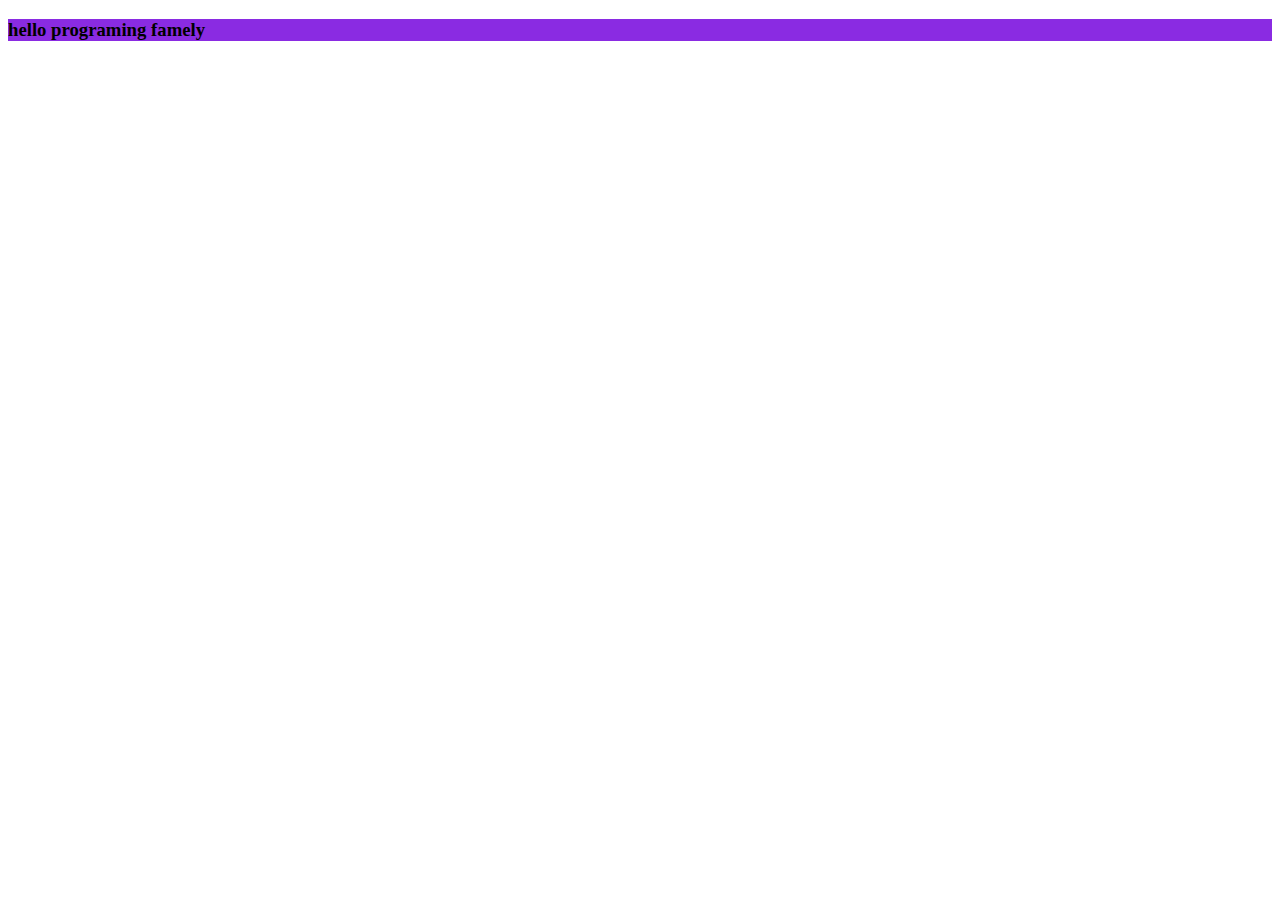
==== architices-web/index.html @ f1bd5ce7 "first commit" ====
<!DOCTYPE html>
<html lang="en">
<head>
    <meta charset="UTF-8">
    <meta name="viewport" content="width=device-width, initial-scale=1.0">
    <title>G3 Architices website </title>
    <link rel="stylesheet" href="style.css">
</head>
<body>
    <h3>hello programing famely</h3>
</body>
</html>
---- architices-web/style.css ----
h3{
    background-color: blueviolet;
}
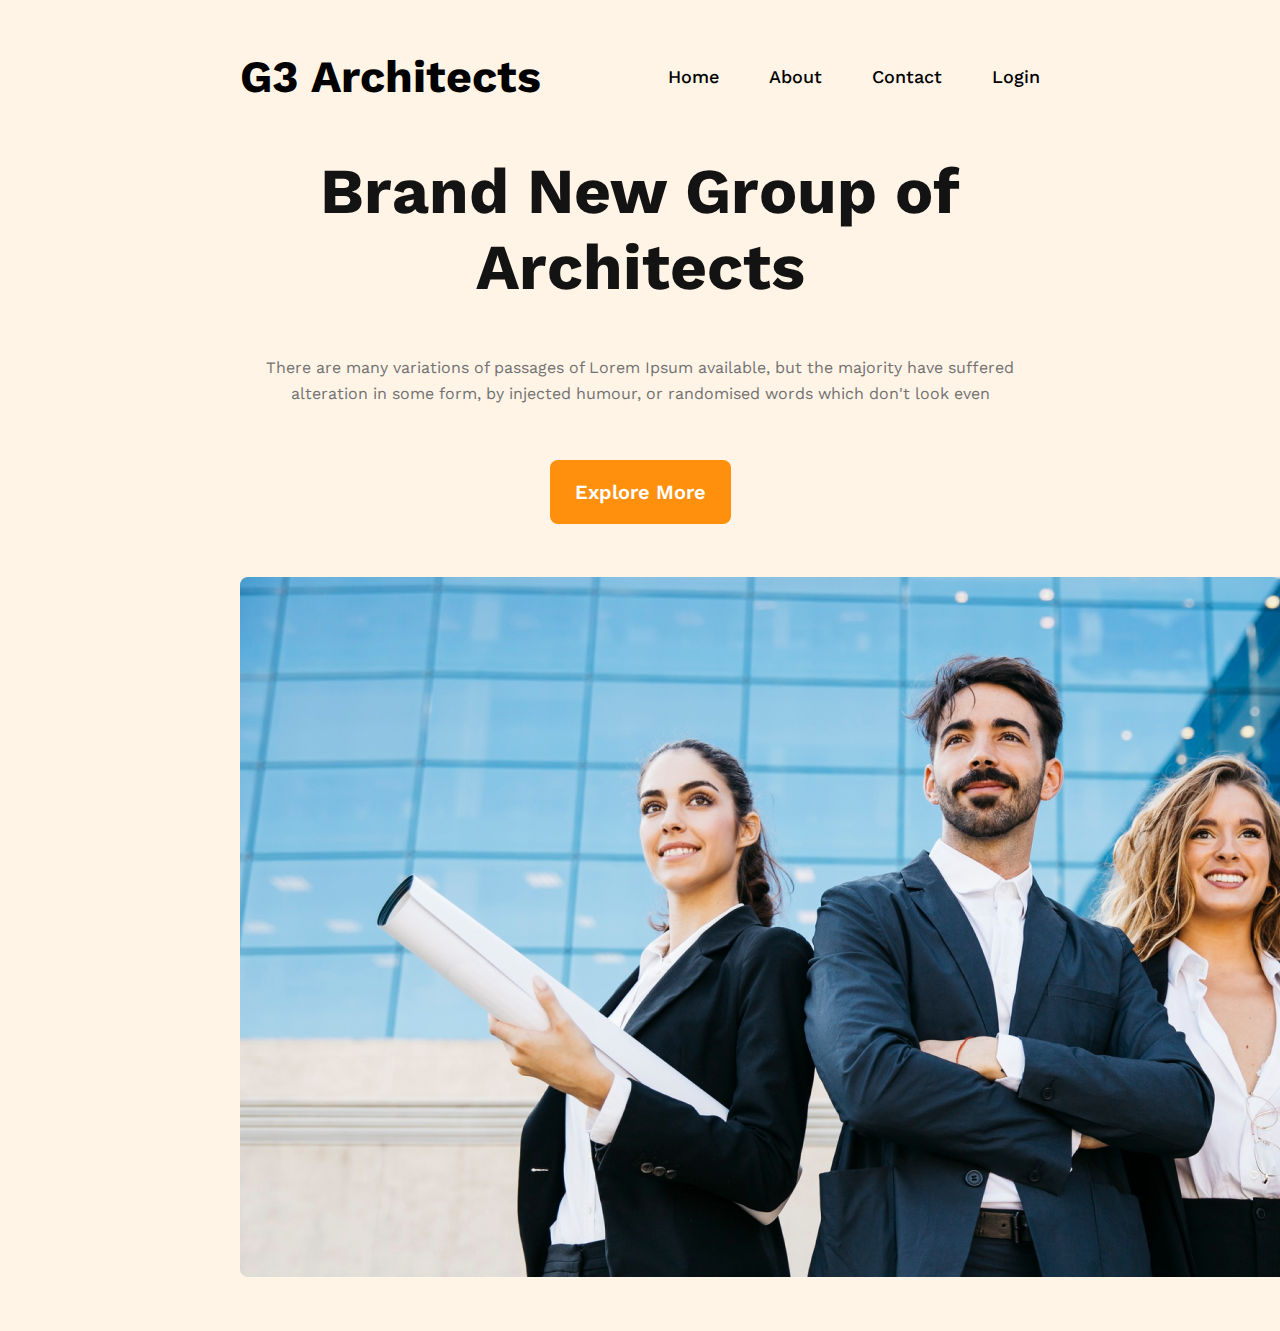
==== commit 0948d44f: "banner contant added" ====
--- a/architices-web/index.html
+++ b/architices-web/index.html
@@ -1,12 +1,44 @@
 <!DOCTYPE html>
 <html lang="en">
+
 <head>
     <meta charset="UTF-8">
     <meta name="viewport" content="width=device-width, initial-scale=1.0">
     <title>G3 Architices website </title>
     <link rel="stylesheet" href="style.css">
 </head>
+
 <body>
-    <h3>hello programing famely</h3>
+    <header>
+        <nav>
+            <h3 class="nav-title">G3 Architects</h3>
+            <ul>
+                <li><a href="">Home</a></li>
+                <li><a href="">About</a></li>
+                <li><a href="">Contact</a></li>
+                <li><a href="">Login</a></li>
+            </ul>
+        </nav>
+        <div class="banner">
+            <div class="banner-contant">
+                <h3 class="banner-title">Brand New
+                    Group of Architects </h3>
+                <p class="banner-description">There are many variations of passages of Lorem Ipsum available, but the
+                    majority have suffered alteration in some form, by injected humour, or randomised words which don't
+                    look even</p>
+                <button class="btn-pramary" type="button">Explore More</button>
+            </div>
+            <img src="images/banner.png" alt="">
+        </div>
+    </header>
+
+    <main>
+
+    </main>
+
+    <footer>
+
+    </footer>
 </body>
+
 </html>--- a/architices-web/style.css
+++ b/architices-web/style.css
@@ -1,3 +1,84 @@
-h3{
-    background-color: blueviolet;
-}+  /* work sans font from google-font  */
+  @import url('https://fonts.googleapis.com/css2?family=Lato:ital,wght@0,300;0,400;0,900;1,300;1,400;1,900&family=Merriweather:ital,wght@0,300;0,400;1,400&family=Open+Sans:wght@300;400&family=Oswald:wght@200;300;600&family=Rubik+Doodle+Shadow&family=Work+Sans:wght@400;600;700&display=swap');
+
+  * {
+      margin: 0;
+      padding: 0;
+      box-sizing: border-box;
+      font-family: 'Work Sans', sans-serif;
+
+  }
+
+  /* nav style  */
+  header {
+      background: rgba(255, 144, 14, 0.10);
+      padding: 50px 240px;
+  }
+
+  .nav-title {
+      font-size: 2.8rem;
+      font-style: normal;
+      font-weight: 700;
+      text-align: center;
+  }
+
+  nav {
+      display: flex;
+      justify-content: space-between;
+      align-items: center;
+  }
+
+  nav>ul {
+      display: flex;
+      font-size: 18px;
+      font-style: normal;
+      font-weight: 500;
+
+  }
+
+  nav>ul a {
+      margin-left: 50px;
+      text-decoration: none;
+      color: black;
+  }
+
+  nav>ul li {
+      list-style: none;
+  }
+
+  /* banner style  */
+  .banner-contant {
+      max-width: 800px;
+      margin: 0 auto;
+      text-align: center;
+  }
+
+  .banner-title {
+      color: #131313;
+      font-size: 4rem;
+      font-weight: 700;
+      text-align: center;
+      margin: 50px 50px;
+  }
+
+  .banner-description {
+      color: #727272;
+      text-align: center;
+      font-size: 16px;
+      font-weight: 400;
+      line-height: 26px;
+      /* margin-top: 145px; */
+  }
+  .btn-pramary {
+    border-radius: 8px;
+    background: #FF900E;
+    padding: 20px 25px;
+    color: #FFF;
+    text-align: center;
+    font-size: 20px;
+    font-weight: 600;
+    margin: 53px auto;
+    border: none;
+
+}
+
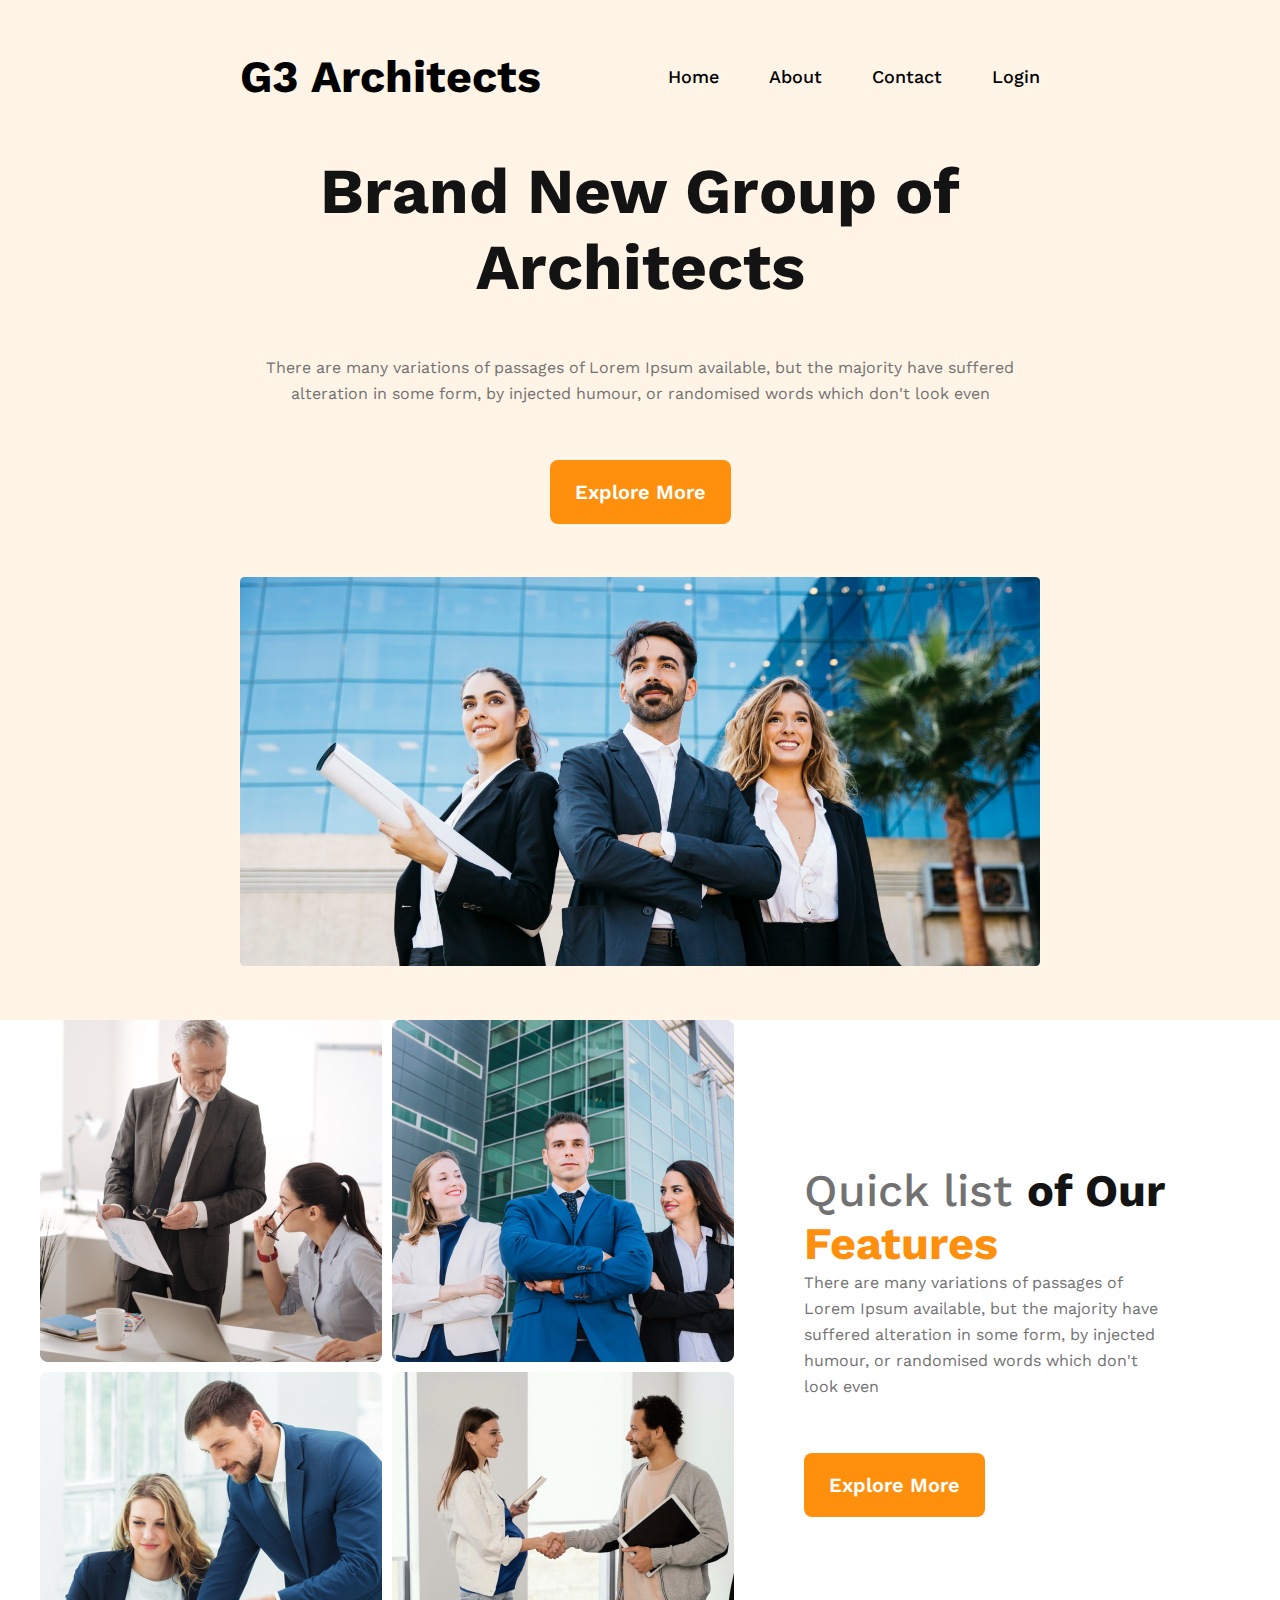
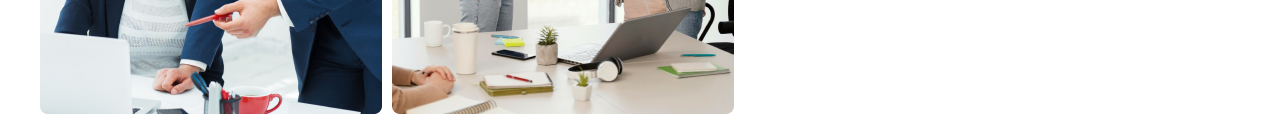
==== commit e7862be2: "features content added" ====
--- a/architices-web/index.html
+++ b/architices-web/index.html
@@ -9,6 +9,7 @@
 </head>
 
 <body>
+    <!-- header starting  -->
     <header>
         <nav>
             <h3 class="nav-title">G3 Architects</h3>
@@ -31,8 +32,28 @@
             <img src="images/banner.png" alt="">
         </div>
     </header>
+    <!-- header end  -->
 
+    <!-- main starting  -->
     <main>
+        <!-- feature section  -->
+        <section class="teams-container">
+            <div class="teams-img-container">
+                <img src="images/team1.png" alt="">
+                <img src="images/team2.png" alt="">
+                <img src="images/team3.png" alt="">
+                <img src="images/team4.png" alt="">
+            </div>
+            <div class="teams-contant">
+                <h3 class="teams-title">Quick list <spanc class="of-our">of Our</span> <br><span class="Features">Features</span> </h3>
+                <p class="teams-description">There are many variations of passages of Lorem Ipsum available, but the
+                    majority have suffered alteration in some form, by injected humour, or randomised words which don't
+                    look even</p>
+                <button class="btn-pramary">Explore More</button>
+            </div>
+
+
+        </section>
 
     </main>
 
--- a/architices-web/style.css
+++ b/architices-web/style.css
@@ -33,6 +33,7 @@
       font-size: 18px;
       font-style: normal;
       font-weight: 500;
+      /* margin-left: 700px; */
 
   }
 
@@ -69,16 +70,116 @@
       line-height: 26px;
       /* margin-top: 145px; */
   }
+
   .btn-pramary {
-    border-radius: 8px;
-    background: #FF900E;
-    padding: 20px 25px;
-    color: #FFF;
-    text-align: center;
-    font-size: 20px;
-    font-weight: 600;
-    margin: 53px auto;
-    border: none;
+      border-radius: 8px;
+      background: #FF900E;
+      padding: 20px 25px;
+      color: #FFF;
+      text-align: center;
+      font-size: 1.25rem;
+      font-weight: 600;
+      margin: 53px auto;
+      border: none;
+      cursor: pointer;
 
-}
+  }
 
+  .banner img {
+      /* max-width: 1440px; */
+      width: 100%;
+  }
+
+  /* main styles  */
+  main {
+      max-width: 1200px;
+      margin: 0 auto;
+  }
+
+  .teams-container {
+      display: flex;
+      align-items: center;
+  }
+
+  .teams-contant {
+      /* margin: 200px 0px 0px 75px; */
+      padding: 0px 70px;
+  }
+
+  .teams-title {
+      color: #727272;
+      font-size: 45px;
+      font-weight: 500;
+  }
+
+  .teams-description {
+      color: #727272;
+      font-size: 16px;
+      font-weight: 400;
+      line-height: 26px;
+  }
+  .of-our{
+    font-weight: bold;
+    color: #131313;
+  }
+  .Features{
+    font-weight: bold;
+    color: #FF900E;
+  }
+
+  .teams-img-container {
+      display: grid;
+      grid-template-columns: repeat(2, 1fr);
+      gap: 10px;
+
+  }
+
+
+
+
+
+  /* media quary style */
+
+  /* mobail screen  */
+  @media screen and (max-width:576px) {
+      nav {
+          flex-direction: column;
+      }
+
+      header,
+      nav ul {
+          padding: 10px 0px 0px;
+      }
+
+      .banner-title {
+          margin-top: 10px;
+          font-size: 2.8rem;
+      }
+
+      nav ul {}
+  }
+
+
+
+
+  /* teblet or medium devieces   */
+  @media screen and (min-width:576px) and (max-width:990px) {
+      nav {
+          flex-direction: column;
+      }
+
+      .banner-contant {
+          text-align: center;
+      }
+
+      .banner-title {
+          margin-top: 10px;
+          font-size: 2.8rem;
+      }
+
+      header,
+      nav ul {
+          padding: 50px 0px 0px;
+      }
+
+  }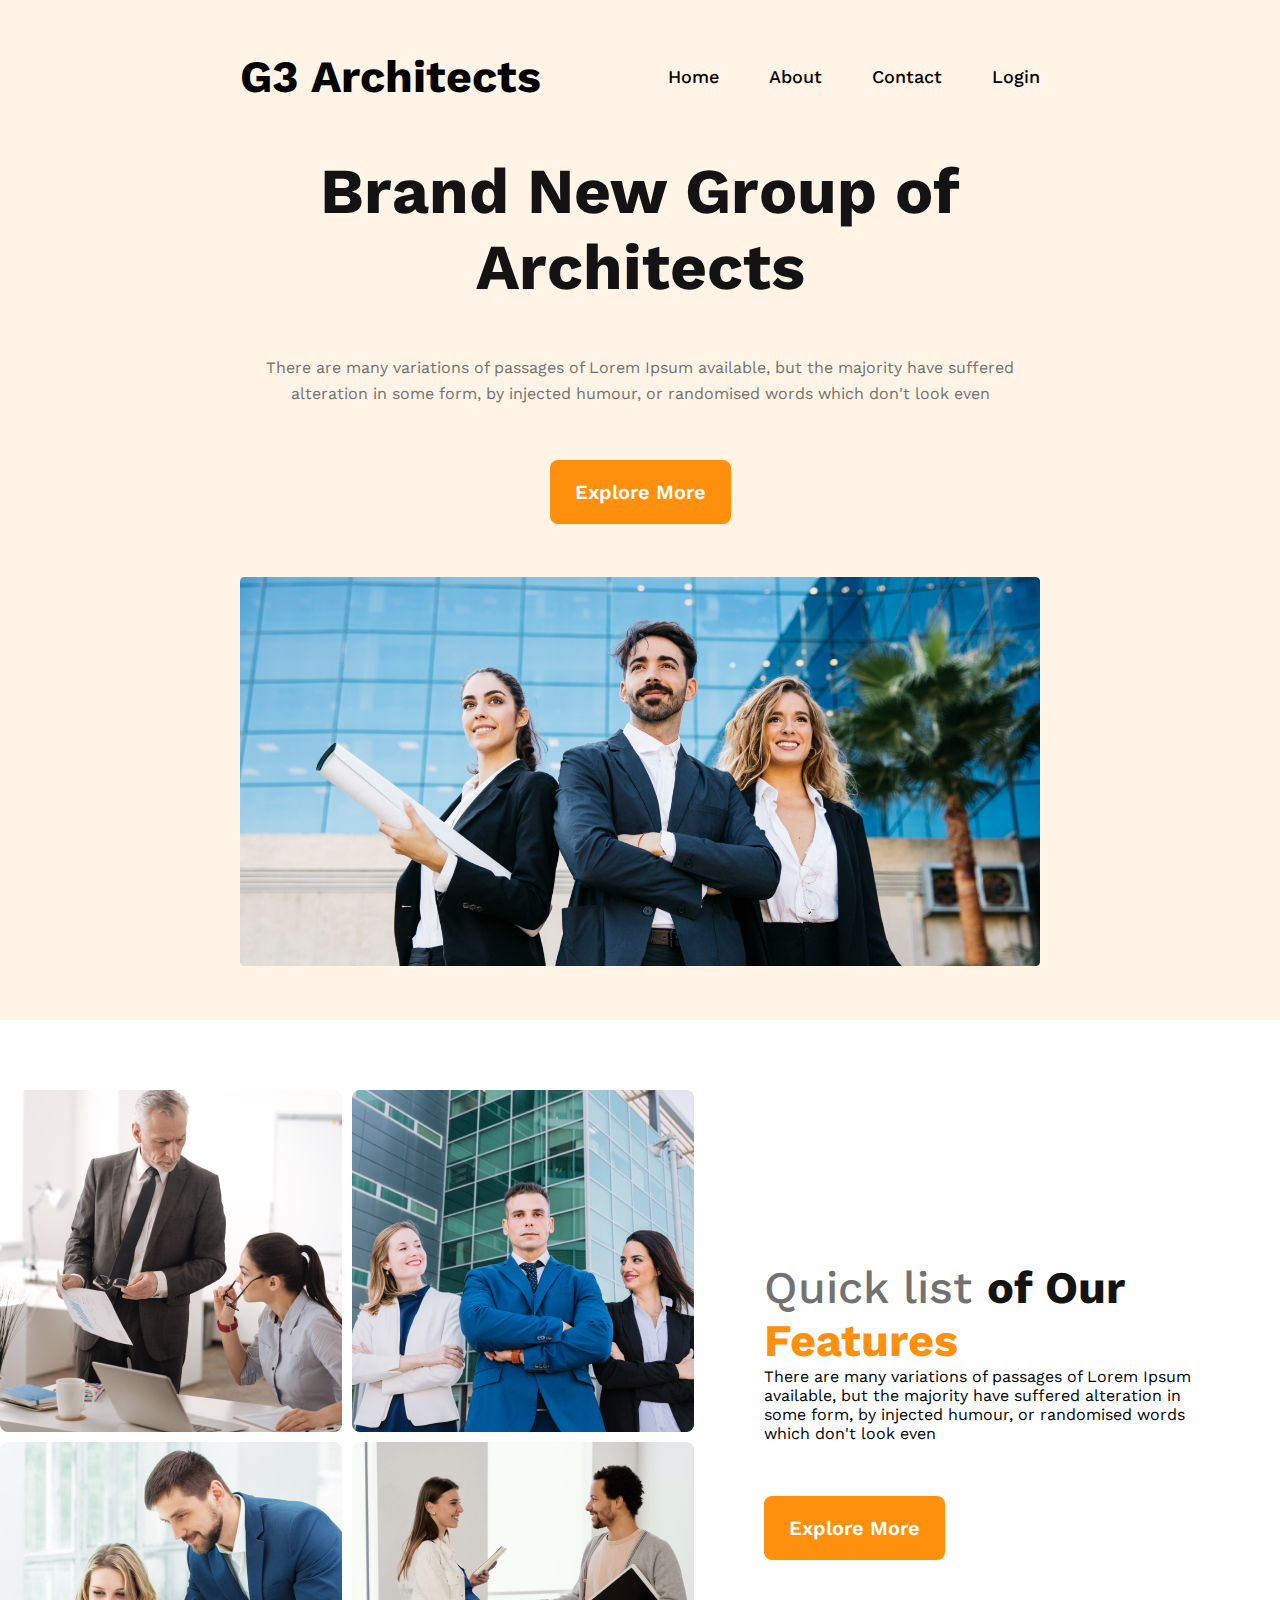
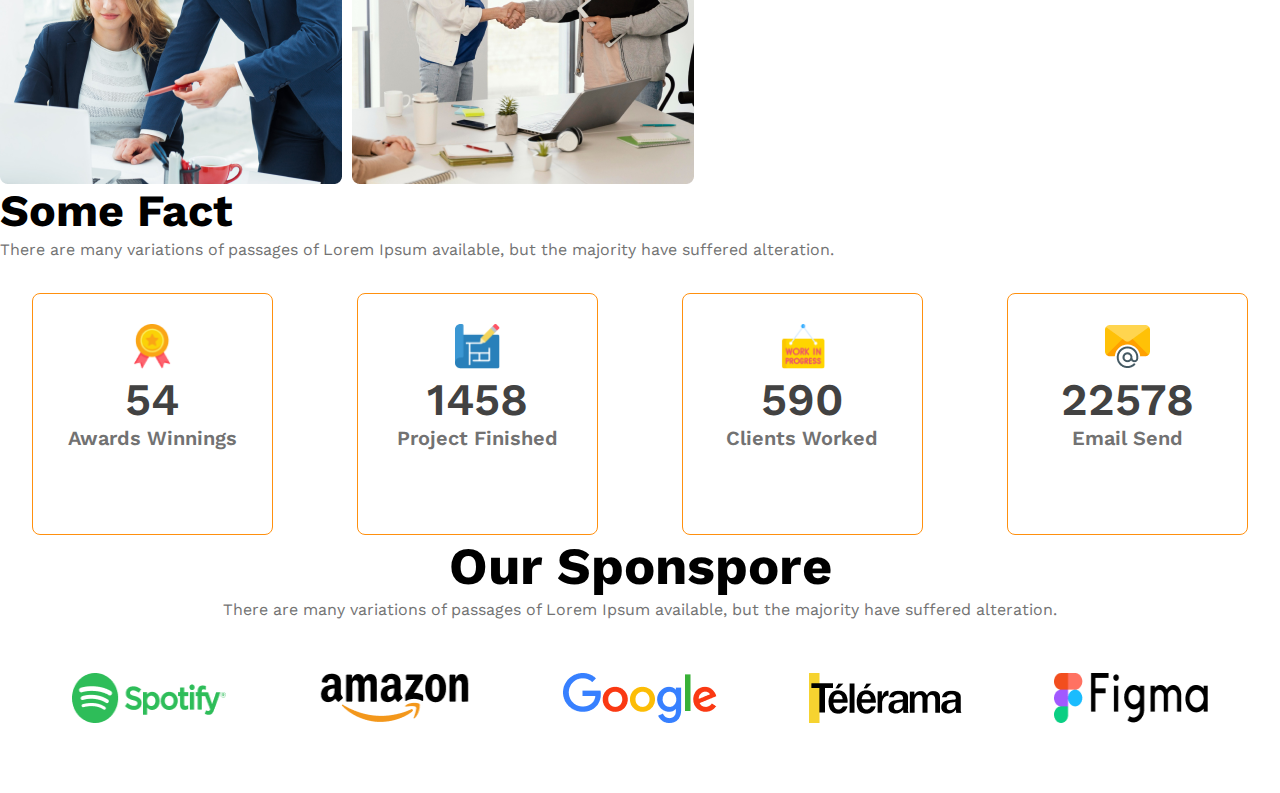
==== commit c088eede: "added the sponspore section" ====
--- a/architices-web/index.html
+++ b/architices-web/index.html
@@ -45,16 +45,60 @@
                 <img src="images/team4.png" alt="">
             </div>
             <div class="teams-contant">
-                <h3 class="teams-title">Quick list <spanc class="of-our">of Our</span> <br><span class="Features">Features</span> </h3>
-                <p class="teams-description">There are many variations of passages of Lorem Ipsum available, but the
+                <h3 class="teams-title">Quick list <spanc class="of-our">of Our</span> <br><span
+                            class="Features">Features</span> </h3>
+                <p class="c">There are many variations of passages of Lorem Ipsum available, but the
                     majority have suffered alteration in some form, by injected humour, or randomised words which don't
                     look even</p>
                 <button class="btn-pramary">Explore More</button>
             </div>
+        </section>
+        <!-- facts section  -->
+        <section class="facts">
+            <h3 class="nav-title teams-title2">Some Fact</h3>
+            <p class="teams-description">There are many variations of passages of Lorem Ipsum available, but the
+                majority have suffered
+                alteration.</p>
+            <div class="facts-card-container">
+                <div class="facts-card">
+                    <img src="images/icons/ribon.png" alt="">
+                    <h2 class="card-stats">54</h2>
+                    <p class="card-title">Awards Winnings</p>
+                </div>
+                <div class="facts-card">
+                    <img src="images/icons/projects.png" alt="">
+                    <h2 class="card-stats">1458</h2>
+                    <p class="card-title">Project Finished</p>
+                </div>
+                <div class="facts-card">
+                    <img src="images/icons/customers.png" alt="">
+                    <h2 class="card-stats">590</h2>
+                    <p class="card-title">Clients Worked</p>
+                </div>
+                <div class="facts-card">
+                    <img src="images/icons/email.png" alt="">
+                    <h2 class="card-stats">22578</h2>
+                    <p class="card-title">Email Send</p>
+                </div>
+            </div>
+        </section>
+        <!-- sponspore section  -->
+        <section>
+            <div class="sponspore-content nav-title">
+                <h3 class="section-title">Our Sponspore </h3>
+                <p class="sponspore-description teams-description">There are many variations of passages of Lorem Ipsum
+                    available, but the majority have suffered
+                    alteration.</p>
+            </div>
 
-
+            <div class="sponspore-img-container">
+                <img src="images/sponsors/spotify.png" alt="">
+                <img src="images/sponsors/amazon.png" alt="">
+                <img src="images/sponsors/google.png" alt="">
+                <img src="images/sponsors/telerama.png" alt="">
+                <img src="images/sponsors/figma.png" alt="">
+            </div>            
         </section>
-
     </main>
 
     <footer>
--- a/architices-web/style.css
+++ b/architices-web/style.css
@@ -19,7 +19,7 @@
       font-size: 2.8rem;
       font-style: normal;
       font-weight: 700;
-      text-align: center;
+      /* text-align: center; */
   }
 
   nav {
@@ -92,8 +92,8 @@
 
   /* main styles  */
   main {
-      max-width: 1200px;
-      margin: 0 auto;
+      max-width: 1440px;
+      margin: 70px auto;
   }
 
   .teams-container {
@@ -102,7 +102,6 @@
   }
 
   .teams-contant {
-      /* margin: 200px 0px 0px 75px; */
       padding: 0px 70px;
   }
 
@@ -118,13 +117,15 @@
       font-weight: 400;
       line-height: 26px;
   }
-  .of-our{
-    font-weight: bold;
-    color: #131313;
-  }
-  .Features{
-    font-weight: bold;
-    color: #FF900E;
+
+  .of-our {
+      font-weight: bold;
+      color: #131313;
+  }
+
+  .Features {
+      font-weight: bold;
+      color: #FF900E;
   }
 
   .teams-img-container {
@@ -134,17 +135,90 @@
 
   }
 
-
-
-
+  /* fact styles  */
+
+  .facts-card-container {
+      display: flex;
+      gap: 20px;
+      justify-content: space-around;
+      margin-top: 30px;
+  }
+
+  .facts-card img {
+      width: 45.221px;
+      height: 45.222px;
+
+
+  }
+
+  .card-title {
+      color: #727272;
+      font-size: 20px;
+      font-weight: 600;
+
+
+  }
+
+  .card-stats {
+      font-weight: 600;
+      font-size: 45px;
+      color: #424242;
+  }
+
+  .facts-card {
+      border-radius: 10px;
+      background: #FFF;
+      border-radius: 8px;
+      border: 1px solid #FF900E;
+      text-align: center;
+      padding: 30px;
+      width: 241.831px;
+      height: 241.831px;
+      /* transform: rotate(90deg); */
+      /* flex-shrink: 0; */
+
+  }
+
+  /* sponspore style  */
+  .sponspore-content {
+      text-align: center;
+  }
+
+  .sponspore-img-container {
+      display: flex;
+      justify-content: space-evenly;
+      align-items: center;
+      margin-top: 50px;
+      gap: 20px;
+  }
+
+  .sponspore-img-container img {
+      width: 153.333px;
+      height: 50px;
+      flex-shrink: 0;
+  }
 
   /* media quary style */
 
   /* mobail screen  */
   @media screen and (max-width:576px) {
-      nav {
-          flex-direction: column;
-      }
+
+      nav,
+      .teams-container,
+      .facts-card-container,
+      .sponspore-img-container {
+          flex-direction: column-reverse;
+      }
+
+      .facts-card-container {
+          margin: 7rem;
+      }
+
+      .teams-description,
+      .teams-title2{
+          margin-left: 2rem;
+      }
+
 
       header,
       nav ul {
@@ -156,20 +230,34 @@
           font-size: 2.8rem;
       }
 
-      nav ul {}
-  }
-
+      .teams-img-container {
+          grid-template-columns: repeat(1, 1fr);
+      }
+
+      .teams-contant {
+          padding: 0px 20px;
+      }
+  }
 
 
 
   /* teblet or medium devieces   */
   @media screen and (min-width:576px) and (max-width:990px) {
+
       nav {
           flex-direction: column;
       }
 
       .banner-contant {
           text-align: center;
+      }
+
+      .facts {
+          margin: 20px;
+      }
+
+      .teams-container {
+          flex-direction: column;
       }
 
       .banner-title {
@@ -181,5 +269,7 @@
       nav ul {
           padding: 50px 0px 0px;
       }
-
+      .sponspore-img-container{
+        margin: 0px auto;
+      }
   }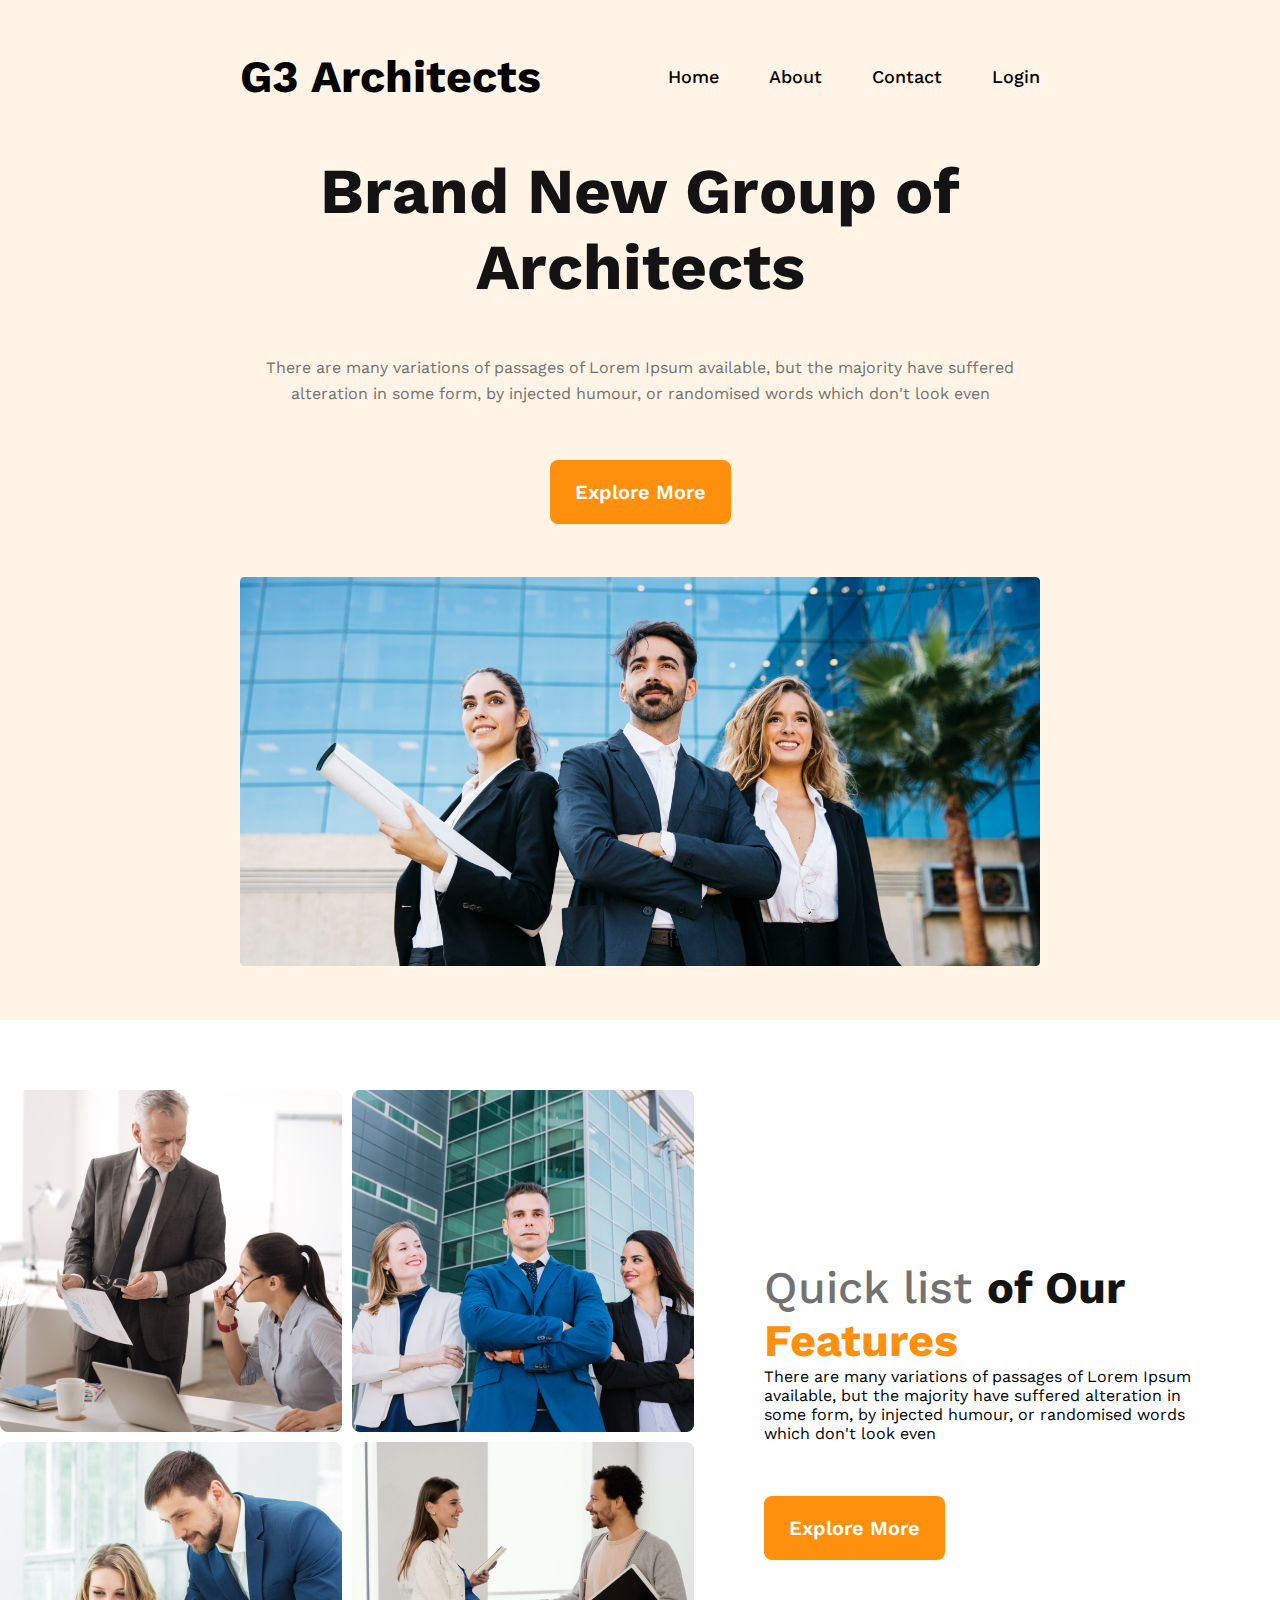
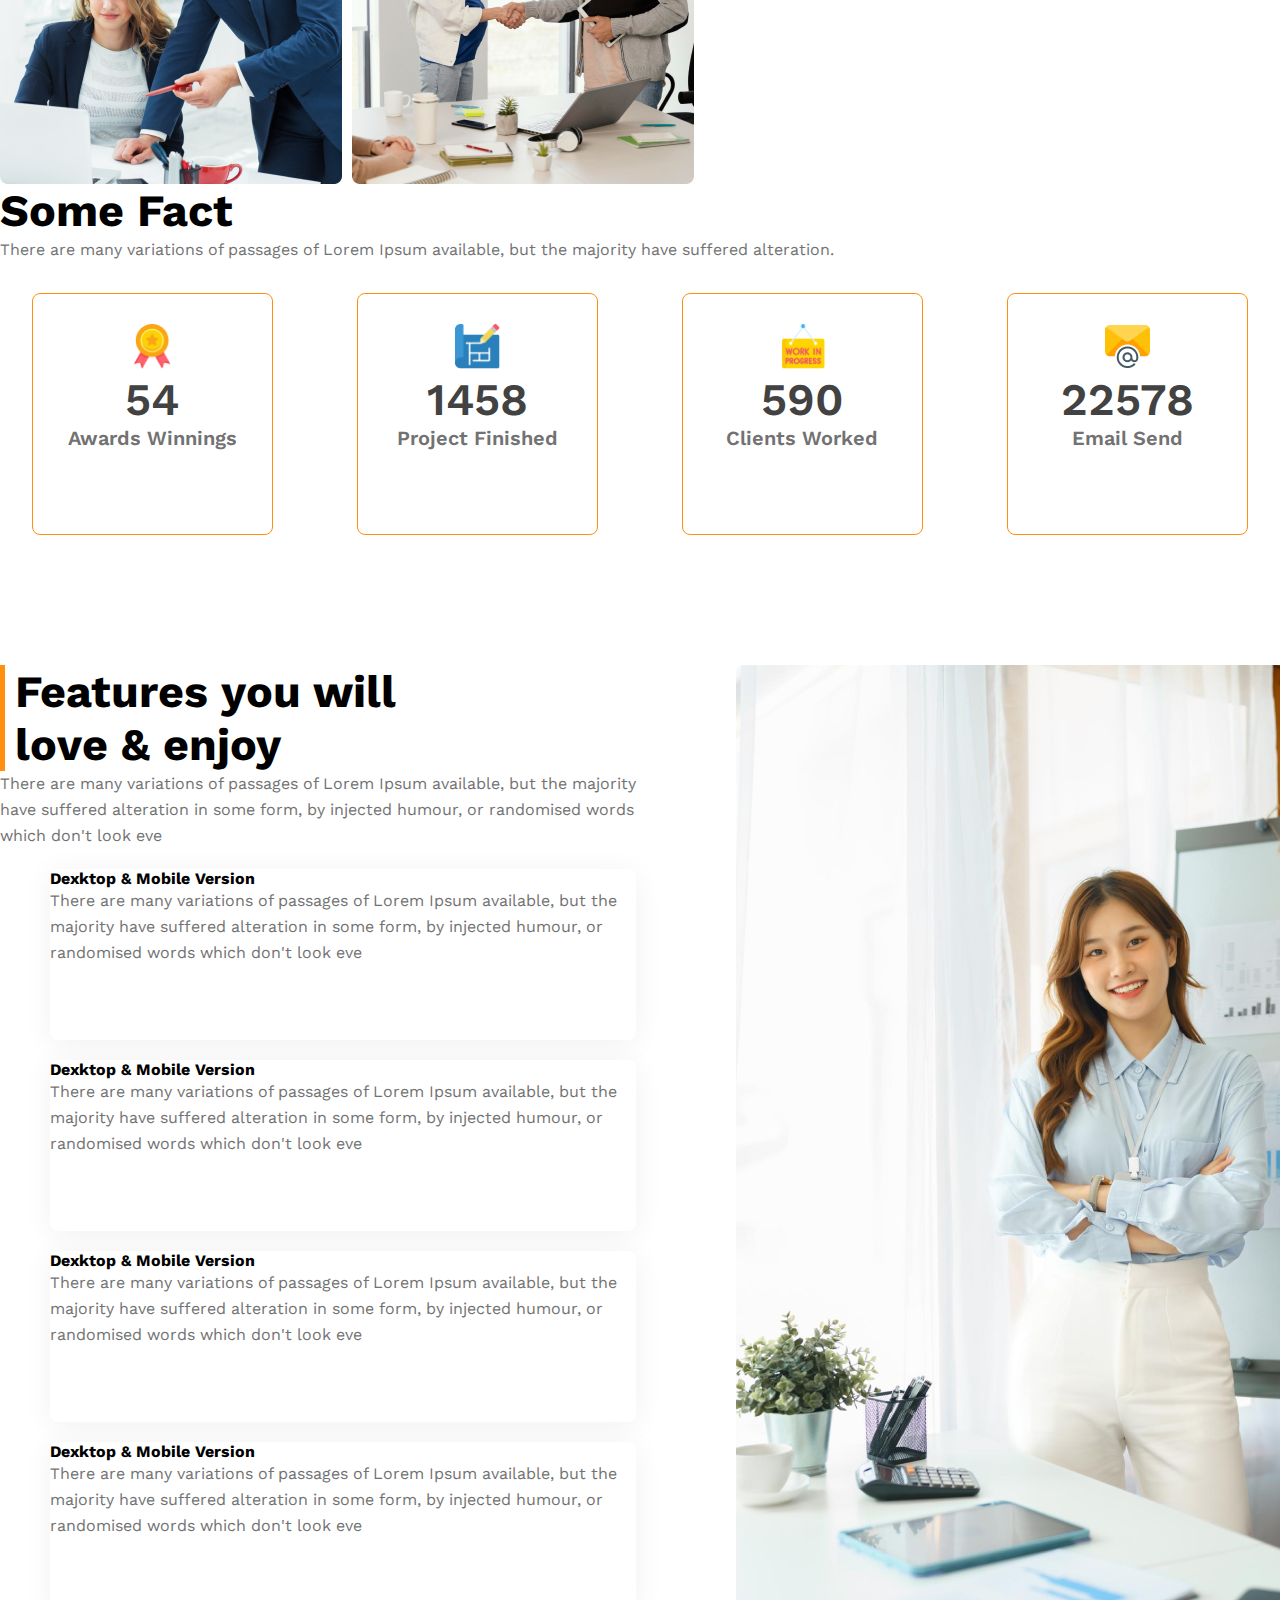
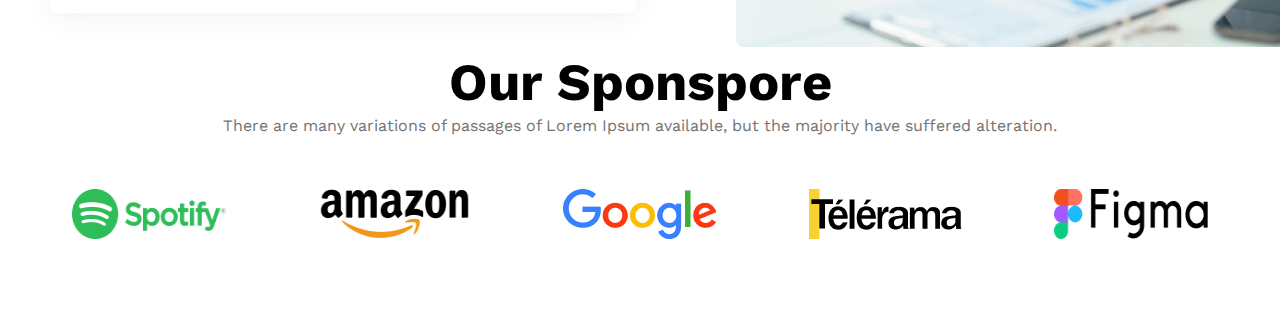
==== commit ef06207d: "added cards" ====
--- a/architices-web/index.html
+++ b/architices-web/index.html
@@ -82,6 +82,43 @@
                 </div>
             </div>
         </section>
+
+        <section class="features">
+            <div class="feature-contant">
+                <h3 class="nav-title feature-title"> Features you will <br> love & enjoy</h3>
+                <p class="teams-description">There are many variations of passages of Lorem Ipsum available, but the
+                    majority have suffered alteration in some form, by injected humour, or randomised words which don't
+                    look eve</p>
+                    <div class="cards">
+                        <h4>Dexktop & Mobile Version</h4>
+                        <p class="teams-description">There are many variations of passages of Lorem Ipsum available, but the
+                            majority have suffered alteration in some form, by injected humour, or randomised words which don't
+                            look eve</p>
+                    </div>
+                    <div class="cards">
+                        <h4>Dexktop & Mobile Version</h4>
+                        <p class="teams-description">There are many variations of passages of Lorem Ipsum available, but the
+                            majority have suffered alteration in some form, by injected humour, or randomised words which don't
+                            look eve</p>
+                    </div>
+                    <div class="cards">
+                        <h4>Dexktop & Mobile Version</h4>
+                        <p class="teams-description">There are many variations of passages of Lorem Ipsum available, but the
+                            majority have suffered alteration in some form, by injected humour, or randomised words which don't
+                            look eve</p>
+                    </div>
+                    <div class="cards">
+                        <h4>Dexktop & Mobile Version</h4>
+                        <p class="teams-description">There are many variations of passages of Lorem Ipsum available, but the
+                            majority have suffered alteration in some form, by injected humour, or randomised words which don't
+                            look eve</p>
+                    </div>
+            </div>
+            <div class="feature-img">
+                <img src="images/architect.png" alt="">
+            </div>
+
+        </section>
         <!-- sponspore section  -->
         <section>
             <div class="sponspore-content nav-title">
@@ -97,7 +134,7 @@
                 <img src="images/sponsors/google.png" alt="">
                 <img src="images/sponsors/telerama.png" alt="">
                 <img src="images/sponsors/figma.png" alt="">
-            </div>            
+            </div>
         </section>
     </main>
 
--- a/architices-web/style.css
+++ b/architices-web/style.css
@@ -179,6 +179,27 @@
 
   }
 
+  /* feature styles  */
+  .features {
+      display: flex;
+      margin-top: 130px;
+      gap: 100px;
+  }
+  .features .feature-title{
+    border-left:5px#FF900E solid ;
+    padding-left: 10px;
+  }
+  .cards {
+      margin-top: 20px;
+      margin-left:50px ;
+      width: 586px;
+      height: 171px;
+      flex-shrink: 0;
+      border-radius: 8px;
+      background: #FFF;
+      box-shadow: 0px 4px 30px 0px rgba(0, 0, 0, 0.06);
+  }
+
   /* sponspore style  */
   .sponspore-content {
       text-align: center;
@@ -206,7 +227,8 @@
       nav,
       .teams-container,
       .facts-card-container,
-      .sponspore-img-container {
+      .sponspore-img-container,
+      .features {
           flex-direction: column-reverse;
       }
 
@@ -215,7 +237,7 @@
       }
 
       .teams-description,
-      .teams-title2{
+      .teams-title2 {
           margin-left: 2rem;
       }
 
@@ -269,7 +291,8 @@
       nav ul {
           padding: 50px 0px 0px;
       }
-      .sponspore-img-container{
-        margin: 0px auto;
+
+      .sponspore-img-container {
+          margin: 0px auto;
       }
   }